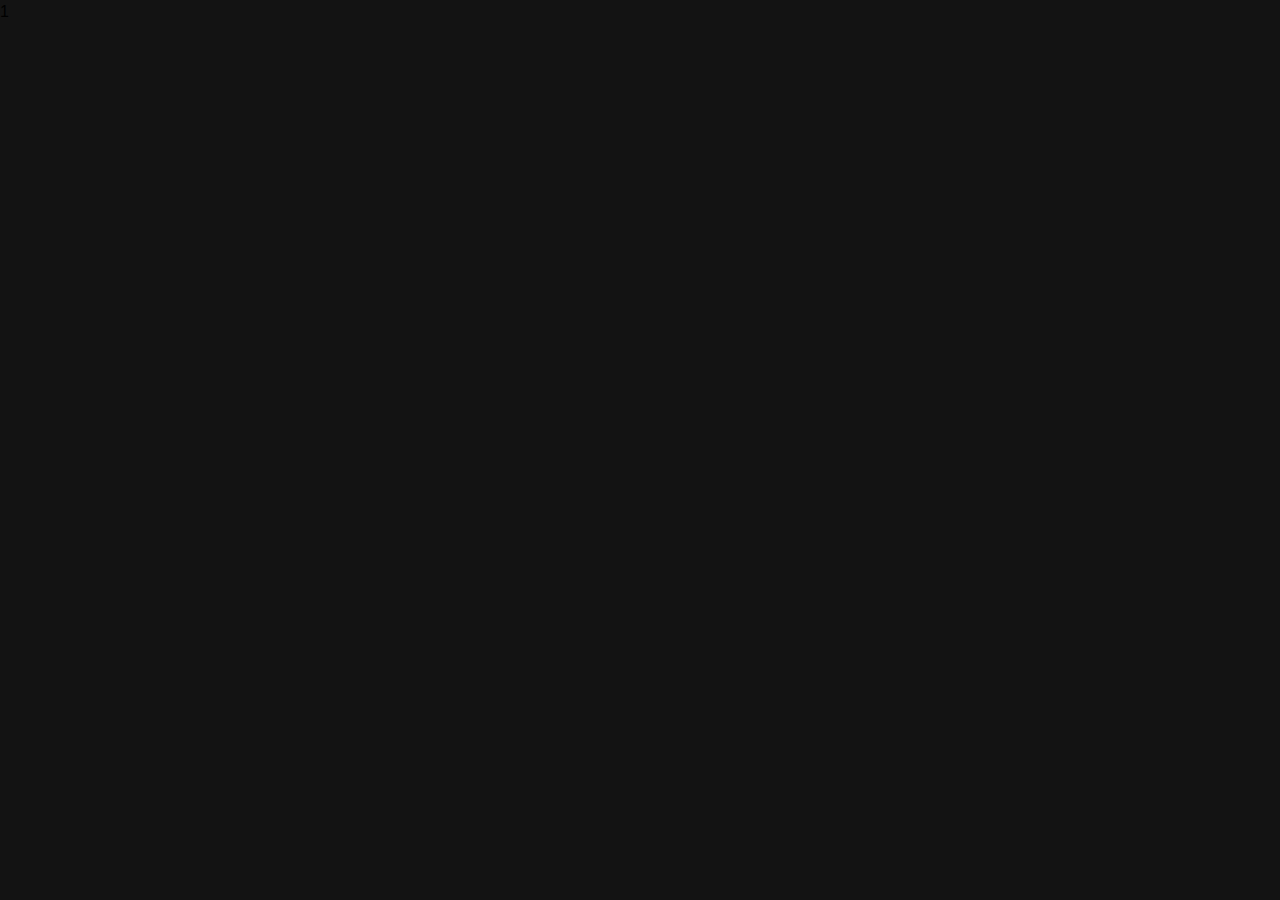
==== html_files/1.html @ b464ae2f "Reorganizing of files" ====
<!DOCTYPE html>
<html lang="en">

    <head>

        <meta charset= "UTF-8" >
        <meta name= "viewport" content="width=device-width, initial-scale=1.0" >
        <title>Show Reel - Page 1</title>

        <link rel= "stylesheet" href= "../css_files/reset.css" >
        <link rel= "stylesheet" href= "../css_files/pages.css" >

    </head>

    <body>

        1

    </body>

</html>
---- css_files/pages.css ----
@import url('https://fonts.googleapis.com/css2?family=Poppins:wght@200;400;700&display=swap');


body {
    height: 100vh;
    width: 100vw;
    background-color: #131313;
    margin: 0;
    overflow: hidden;
}
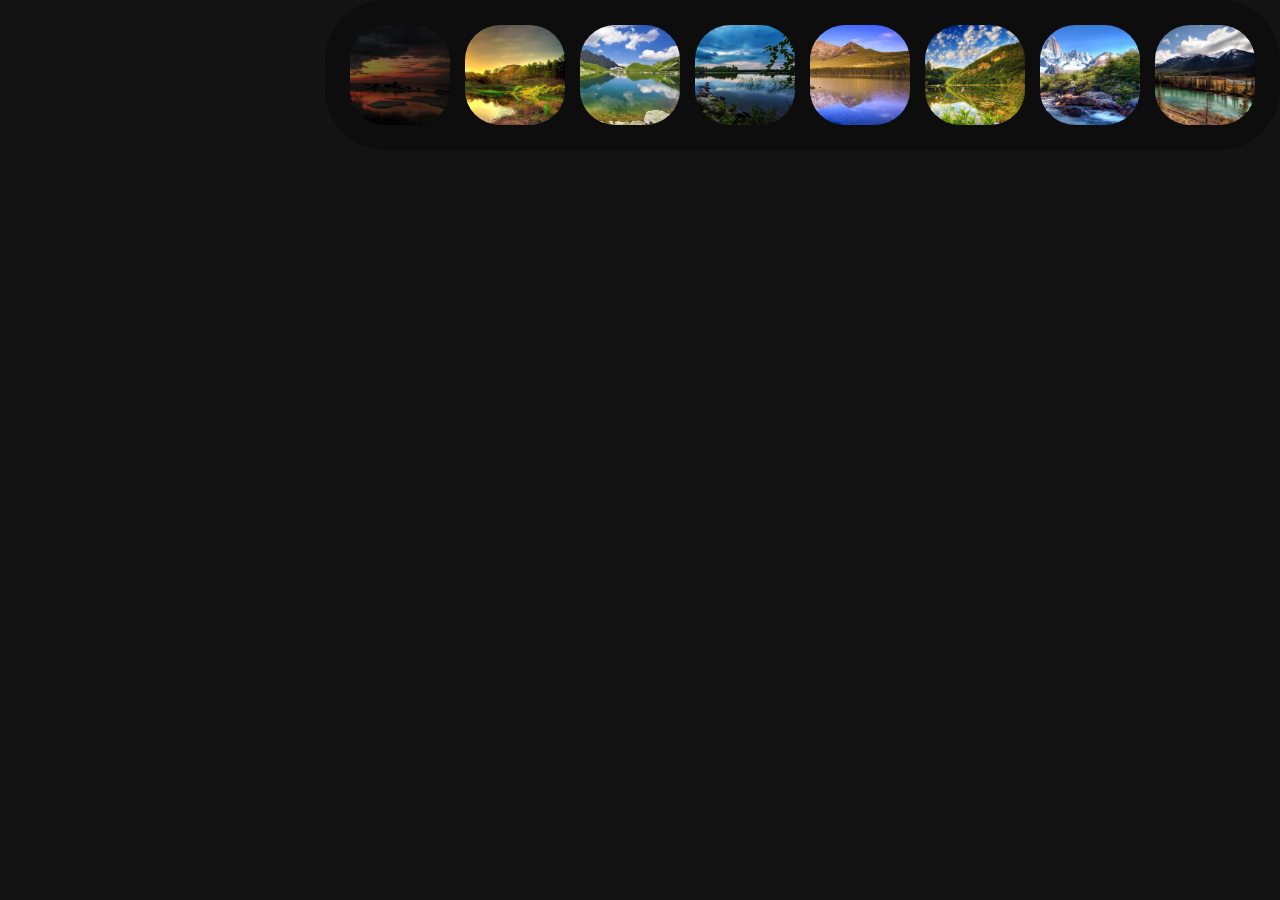
==== commit 3d023395: "Implementation of page selection bar" ====
--- a/html_files/1.html
+++ b/html_files/1.html
@@ -14,7 +14,54 @@
 
     <body>
 
-        1
+        <div id ="page-select-container">
+
+            <div id ="page-select-box">
+
+                <div id ="links"> 
+                    <a href ="../html_files/1.html" class = linkHref> 
+                        <img class = "containerImage, darkenedImage" src= "../media/page_1/thumbnail_1.jpg" draggable= "false" alt=""/> 
+                    </a> 
+                </div>
+                <div id = "links"> 
+                    <a href = "../html_files/2.html" class = linkHref>
+                        <img class = "containerImage" src= "../media/page_2/thumbnail_2.jpg" draggable= "false" alt=""/> 
+                    </a> 
+                </div>
+                <div id = "links"> 
+                    <a href = "../html_files/3.html" class = linkHref>
+                        <img class = "containerImage" src= "../media/page_3/thumbnail_3.jpg" draggable= "false" alt=""/>
+                    </a> 
+                </div>
+                <div id = "links"> 
+                    <a href = "../html_files/4.html" class = linkHref>
+                        <img class = "containerImage" src= "../media/page_4/thumbnail_4.jpg" draggable= "false" alt=""/>
+                    </a> 
+                </div>
+                <div id = "links"> 
+                    <a href = "../html_files/5.html" class = linkHref>
+                        <img class = "containerImage" src= "../media/page_5/thumbnail_5.jpg" draggable= "false" alt=""/>
+                    </a> 
+                </div>
+                <div id = "links"> 
+                    <a href = "../html_files/6.html" class = linkHref>
+                        <img class = "containerImage" src= "../media/page_6/thumbnail_6.jpg" draggable= "false" alt=""/>
+                    </a> 
+                </div>
+                <div id = "links"> 
+                    <a href = "../html_files/7.html" class = linkHref>
+                        <img class = "containerImage" src= "../media/page_7/thumbnail_7.jpg" draggable= "false" alt=""/>
+                    </a> 
+                </div>
+                <div id = "links"> 
+                    <a href = "../html_files/8.html" class = linkHref>
+                        <img class = "containerImage" src= "../media/page_8/thumbnail_8.jpg" draggable= "false" alt=""/>
+                    </a> 
+                </div>
+
+            </div>
+    
+        </div>
 
     </body>
 
--- a/css_files/pages.css
+++ b/css_files/pages.css
@@ -5,6 +5,51 @@
     height: 100vh;
     width: 100vw;
     background-color: #131313;
-    margin: 0;
     overflow: hidden;
+}
+
+#page-select-container{
+    display: flex;
+    justify-content: flex-end;
+}
+
+#page-select-box {
+    width: 955px;
+    height: 150px;
+    
+    background-color: rgba(0, 0, 0, 0.27);
+    border-radius: 60px;
+    
+    display: flex;
+    justify-content: flex-end;
+    
+}
+
+#links {
+    margin-top: 25px;
+    margin-bottom: 25px;
+    margin-left: 15px;
+    transform: translateX(-25px);
+    width: 100px;
+    height: 100px;
+}
+
+#links>.linkHref>.containerImage{
+    width: 100px;
+    height: 100px;
+    object-fit: cover;
+    border-radius: 35px;
+    object-position: 100% 50%;
+    cursor: pointer;
+}
+
+#links>.linkHref>.darkenedImage{
+    width: 100px;
+    height: 100px;
+    object-fit: cover;
+    border-radius: 35px;
+    object-position: 100% 50%;
+    cursor: pointer;
+    
+    filter: brightness(50%);
 }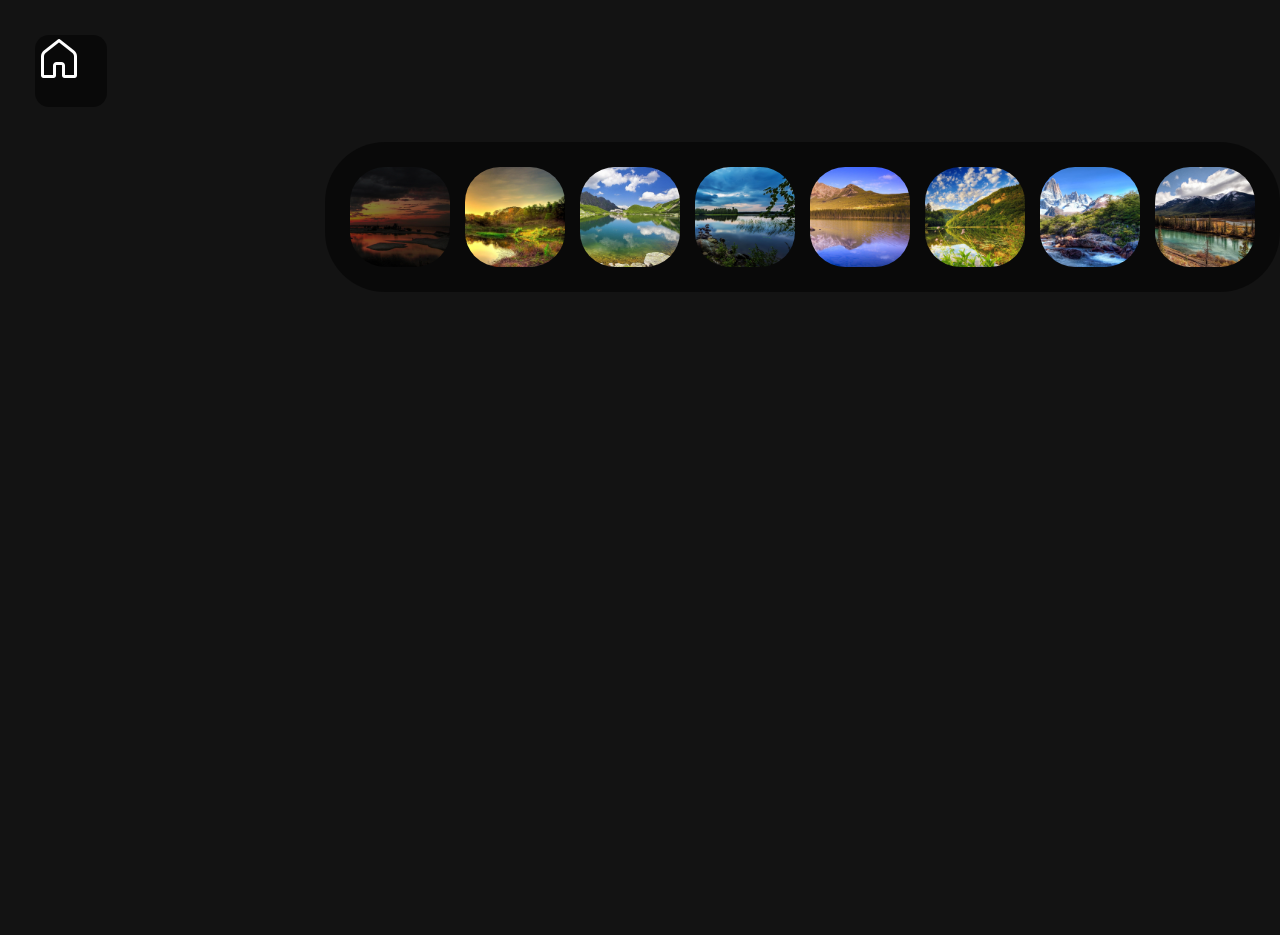
==== commit f5a09b61: "Home Button" ====
--- a/html_files/1.html
+++ b/html_files/1.html
@@ -13,6 +13,16 @@
     </head>
 
     <body>
+
+        <div id = "home-button">
+
+                <a href ="../index.html" class = homeHref> 
+
+                    <img class = "homeIcon" src= "../media/home.png" draggable= "false" alt=""/> 
+                    
+                </a>
+
+        </div>
 
         <div id ="page-select-container">
 
--- a/css_files/pages.css
+++ b/css_files/pages.css
@@ -8,6 +8,21 @@
     overflow: hidden;
 }
 
+
+#home-button {
+    margin: 35px;
+    height: 72px;
+    width: 72px;
+    background-color: rgba(0, 0, 0, 0.5);
+    border-radius: 14px;
+}
+
+#home-button>.homeHref {
+    
+    background-color: black;
+}
+
+
 #page-select-container{
     display: flex;
     justify-content: flex-end;
@@ -17,7 +32,7 @@
     width: 955px;
     height: 150px;
     
-    background-color: rgba(0, 0, 0, 0.27);
+    background-color: rgba(0, 0, 0, 0.5);
     border-radius: 60px;
     
     display: flex;
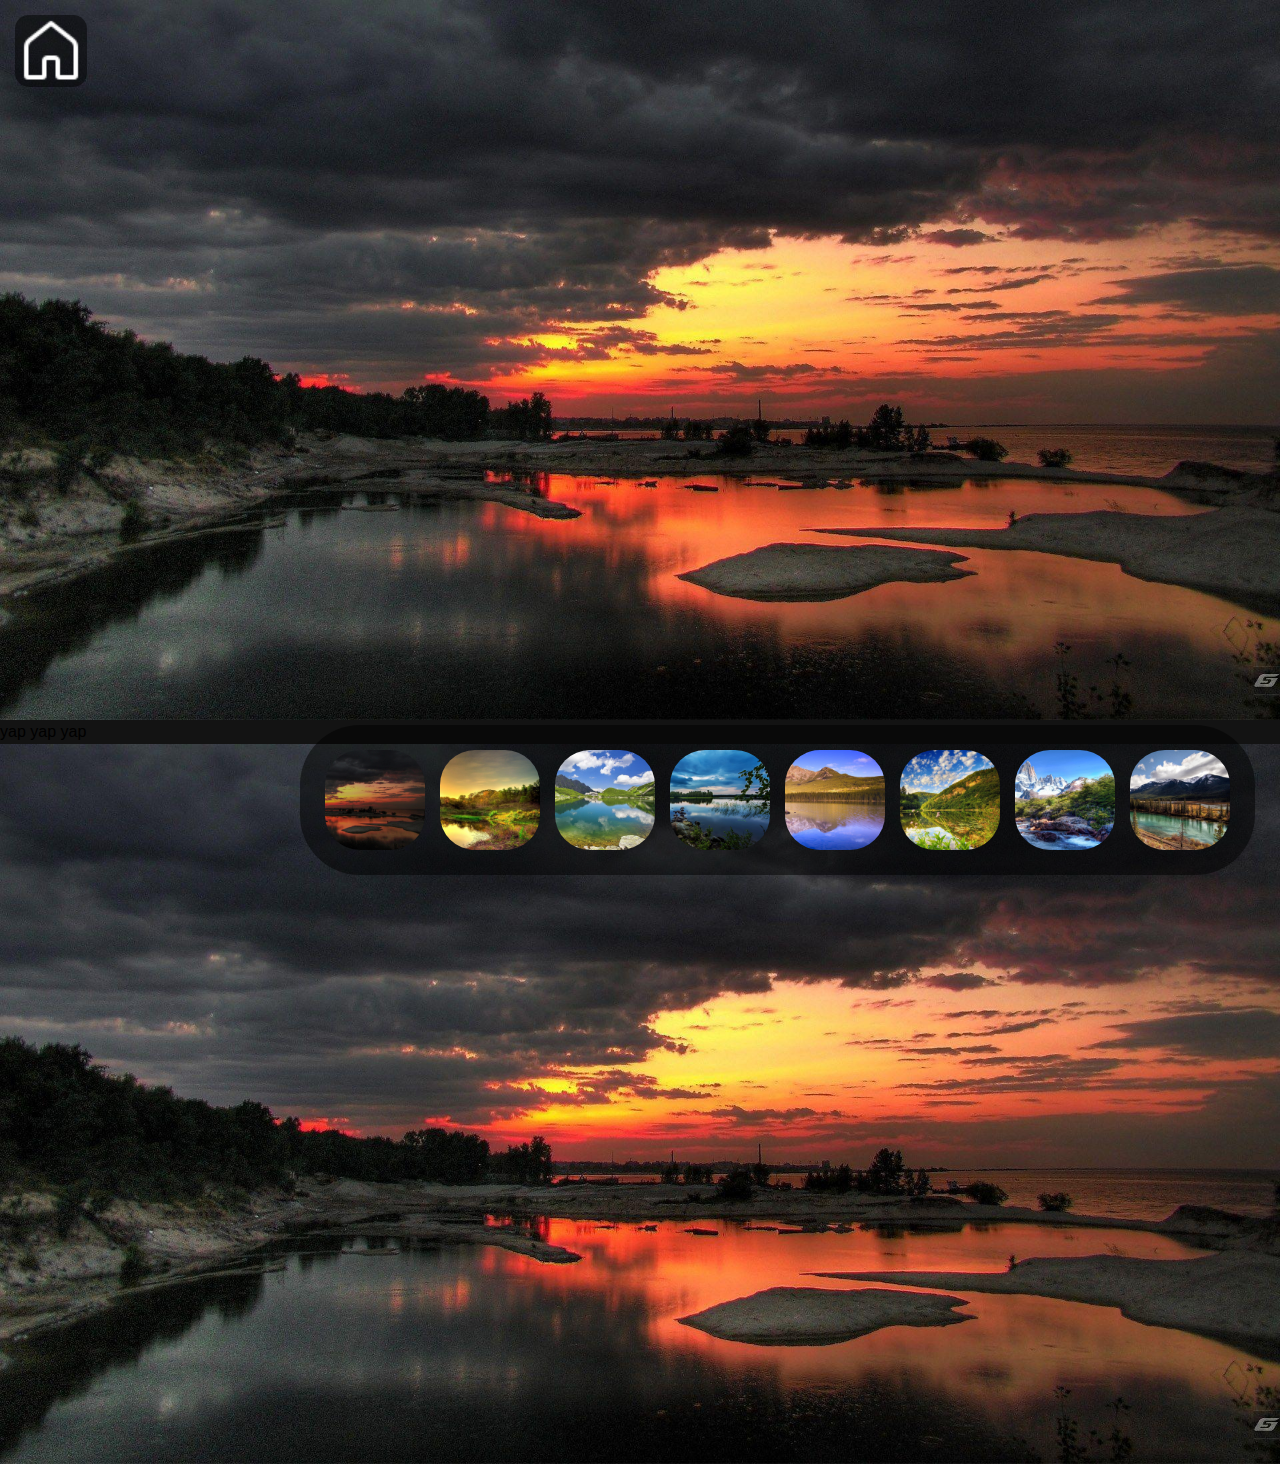
==== commit b83ee954: "Clean up of selection bar and home button" ====
--- a/html_files/1.html
+++ b/html_files/1.html
@@ -8,7 +8,7 @@
         <title>Show Reel - Page 1</title>
 
         <link rel= "stylesheet" href= "../css_files/reset.css" >
-        <link rel= "stylesheet" href= "../css_files/pages.css" >
+        <link rel= "stylesheet" href= "../css_files/pages.css" > 
 
     </head>
 
@@ -16,9 +16,9 @@
 
         <div id = "home-button">
 
-                <a href ="../index.html" class = homeHref> 
+                <a href ="../index.html" id = homeh-ref> 
 
-                    <img class = "homeIcon" src= "../media/home.png" draggable= "false" alt=""/> 
+                    <img id = "home-icon" src= "../media/home.png" draggable= "false" alt=""/> 
                     
                 </a>
 
@@ -28,42 +28,42 @@
 
             <div id ="page-select-box">
 
-                <div id ="links"> 
-                    <a href ="../html_files/1.html" class = linkHref> 
+                <div class ="links"> 
+                    <div class = linkHref> 
                         <img class = "containerImage, darkenedImage" src= "../media/page_1/thumbnail_1.jpg" draggable= "false" alt=""/> 
-                    </a> 
+                    </div> 
                 </div>
-                <div id = "links"> 
+                <div class = "links"> 
                     <a href = "../html_files/2.html" class = linkHref>
                         <img class = "containerImage" src= "../media/page_2/thumbnail_2.jpg" draggable= "false" alt=""/> 
                     </a> 
                 </div>
-                <div id = "links"> 
+                <div class = "links"> 
                     <a href = "../html_files/3.html" class = linkHref>
                         <img class = "containerImage" src= "../media/page_3/thumbnail_3.jpg" draggable= "false" alt=""/>
                     </a> 
                 </div>
-                <div id = "links"> 
+                <div class = "links"> 
                     <a href = "../html_files/4.html" class = linkHref>
                         <img class = "containerImage" src= "../media/page_4/thumbnail_4.jpg" draggable= "false" alt=""/>
                     </a> 
                 </div>
-                <div id = "links"> 
+                <div class = "links"> 
                     <a href = "../html_files/5.html" class = linkHref>
                         <img class = "containerImage" src= "../media/page_5/thumbnail_5.jpg" draggable= "false" alt=""/>
                     </a> 
                 </div>
-                <div id = "links"> 
+                <div class = "links"> 
                     <a href = "../html_files/6.html" class = linkHref>
                         <img class = "containerImage" src= "../media/page_6/thumbnail_6.jpg" draggable= "false" alt=""/>
                     </a> 
                 </div>
-                <div id = "links"> 
+                <div class = "links"> 
                     <a href = "../html_files/7.html" class = linkHref>
                         <img class = "containerImage" src= "../media/page_7/thumbnail_7.jpg" draggable= "false" alt=""/>
                     </a> 
                 </div>
-                <div id = "links"> 
+                <div class = "links"> 
                     <a href = "../html_files/8.html" class = linkHref>
                         <img class = "containerImage" src= "../media/page_8/thumbnail_8.jpg" draggable= "false" alt=""/>
                     </a> 
@@ -73,6 +73,20 @@
     
         </div>
 
+        <div id = "content-container">
+
+            <div class = "boxes">
+                <img class = "largeImage" src="../media/page_1/thumbnail_1.jpg">
+            </div>
+            <div class = "boxes">
+                <p> yap yap yap</p>
+            </div>
+            <div class = "boxes">
+                <img src="../media/page_1/thumbnail_1.jpg">
+            </div>
+
+        </div>
+
     </body>
 
 </html>--- a/css_files/pages.css
+++ b/css_files/pages.css
@@ -5,25 +5,46 @@
     height: 100vh;
     width: 100vw;
     background-color: #131313;
-    overflow: hidden;
+    overflow: auto;
 }
 
 
 #home-button {
-    margin: 35px;
+    position: fixed;
+    top: 15px;
+    left: 15px;
     height: 72px;
     width: 72px;
     background-color: rgba(0, 0, 0, 0.5);
     border-radius: 14px;
+
+    &:hover {
+     
+        filter: brightness(130%);
+        -webkit-filter: brightness(130%);
+        -moz-filter: brightness(130%);
+        -o-filter: brightness(130%);
+        -ms-filter: brightness(130%);
+
+    }
 }
 
-#home-button>.homeHref {
+#home-href {
     
     background-color: black;
 }
 
+#home-icon {
+    
+    height: 72px;
+    width: 72px;
+}
+
 
 #page-select-container{
+    position: fixed;
+    right: 25px;
+    bottom: 25px;
     display: flex;
     justify-content: flex-end;
 }
@@ -32,15 +53,17 @@
     width: 955px;
     height: 150px;
     
+    
     background-color: rgba(0, 0, 0, 0.5);
     border-radius: 60px;
     
     display: flex;
     justify-content: flex-end;
+    z-index: 3000;
     
 }
 
-#links {
+.links {
     margin-top: 25px;
     margin-bottom: 25px;
     margin-left: 15px;
@@ -49,22 +72,33 @@
     height: 100px;
 }
 
-#links>.linkHref>.containerImage{
+.containerImage{
     width: 100px;
     height: 100px;
     object-fit: cover;
     border-radius: 35px;
     object-position: 100% 50%;
     cursor: pointer;
+
+    &:hover {
+     
+        filter: brightness(130%);
+        -webkit-filter: brightness(130%);
+        -moz-filter: brightness(130%);
+        -o-filter: brightness(130%);
+        -ms-filter: brightness(130%);
+
+    }
+
 }
 
-#links>.linkHref>.darkenedImage{
+.darkenedImage{
     width: 100px;
     height: 100px;
     object-fit: cover;
     border-radius: 35px;
     object-position: 100% 50%;
-    cursor: pointer;
+    cursor: default;
     
-    filter: brightness(50%);
+    filter: brightness(75%);
 }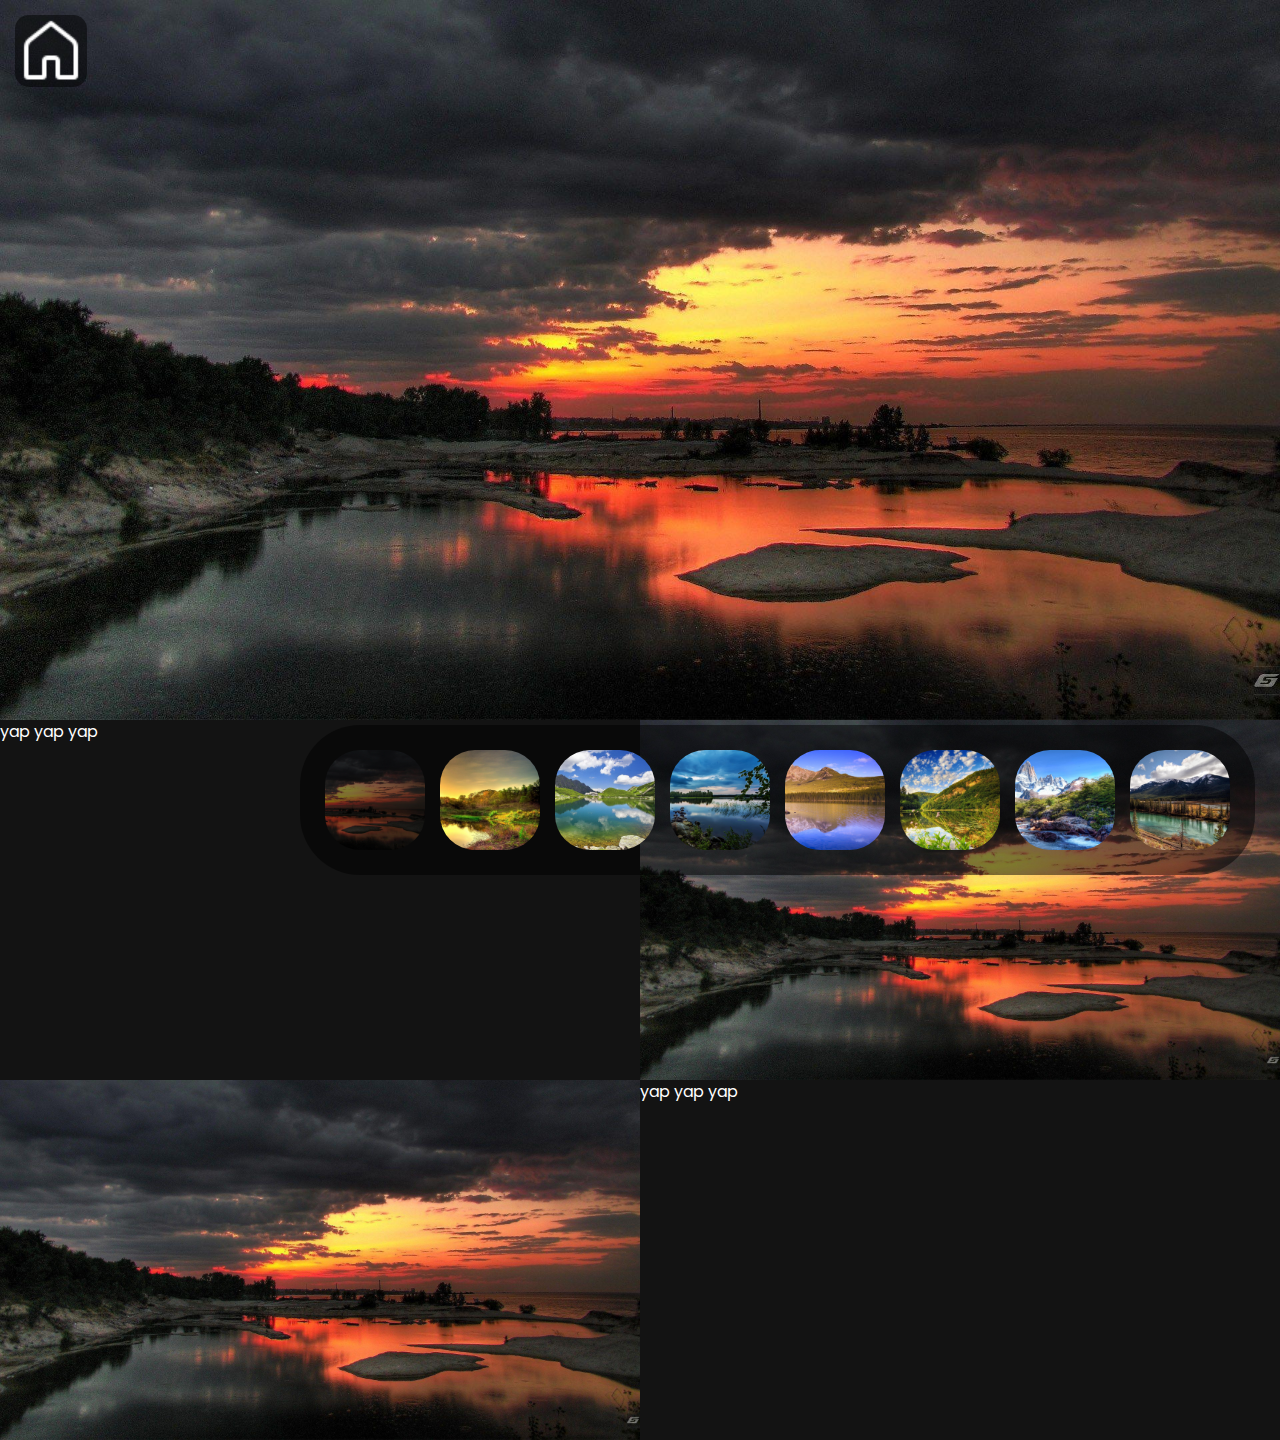
==== commit 66a91a18: "Fix to boxes in pages" ====
--- a/html_files/1.html
+++ b/html_files/1.html
@@ -75,16 +75,22 @@
 
         <div id = "content-container">
 
-            <div class = "boxes">
+            <div class = "boxes" style="--width: 2">
                 <img class = "largeImage" src="../media/page_1/thumbnail_1.jpg">
             </div>
-            <div class = "boxes">
+            <div class = "boxes" style="--width: 1">
                 <p> yap yap yap</p>
             </div>
-            <div class = "boxes">
+            <div class = "boxes" style="--width: 1">
                 <img src="../media/page_1/thumbnail_1.jpg">
             </div>
-
+            <div class = "boxes" style="--width: 1">
+                <img src="../media/page_1/thumbnail_1.jpg">
+            </div>
+            <div class = "boxes" style="--width: 1">
+                <p> yap yap yap</p>
+            </div>
+            
         </div>
 
     </body>
--- a/css_files/pages.css
+++ b/css_files/pages.css
@@ -6,6 +6,9 @@
     width: 100vw;
     background-color: #131313;
     overflow: auto;
+
+    color: #ffff;
+    font-family: 'Poppins', sans-serif; 
 }
 
 
@@ -100,5 +103,14 @@
     object-position: 100% 50%;
     cursor: default;
     
-    filter: brightness(75%);
+    filter: brightness(50%);
+}
+
+#content-container {
+    display: grid;
+    grid-template-columns: repeat(2, 1fr);
+}
+
+.boxes{
+    grid-column: span var(--width);
 }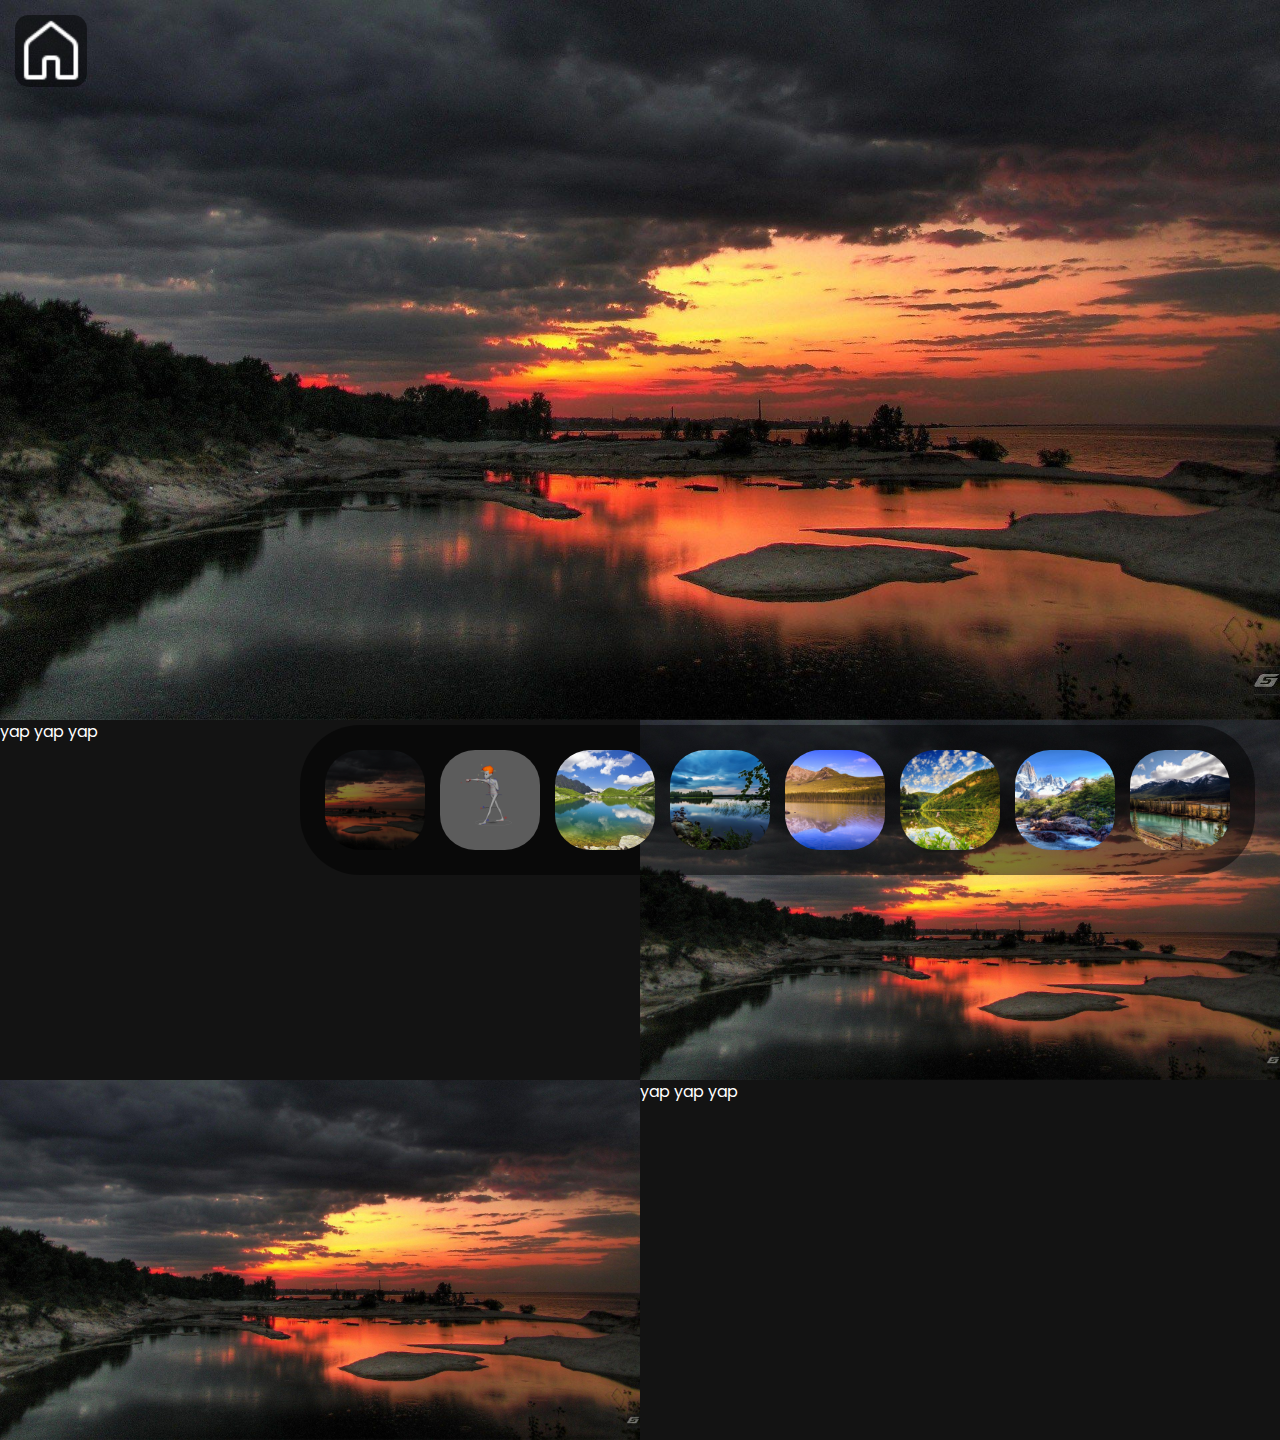
==== commit 2aca6792: "Update to a page" ====
--- a/html_files/1.html
+++ b/html_files/1.html
@@ -35,7 +35,7 @@
                 </div>
                 <div class = "links"> 
                     <a href = "../html_files/2.html" class = linkHref>
-                        <img class = "containerImage" src= "../media/page_2/thumbnail_2.jpg" draggable= "false" alt=""/> 
+                        <img class = "containerImage" src= "../media/page_2/posePunchCrop2.png" draggable= "false" alt=""/> 
                     </a> 
                 </div>
                 <div class = "links"> 
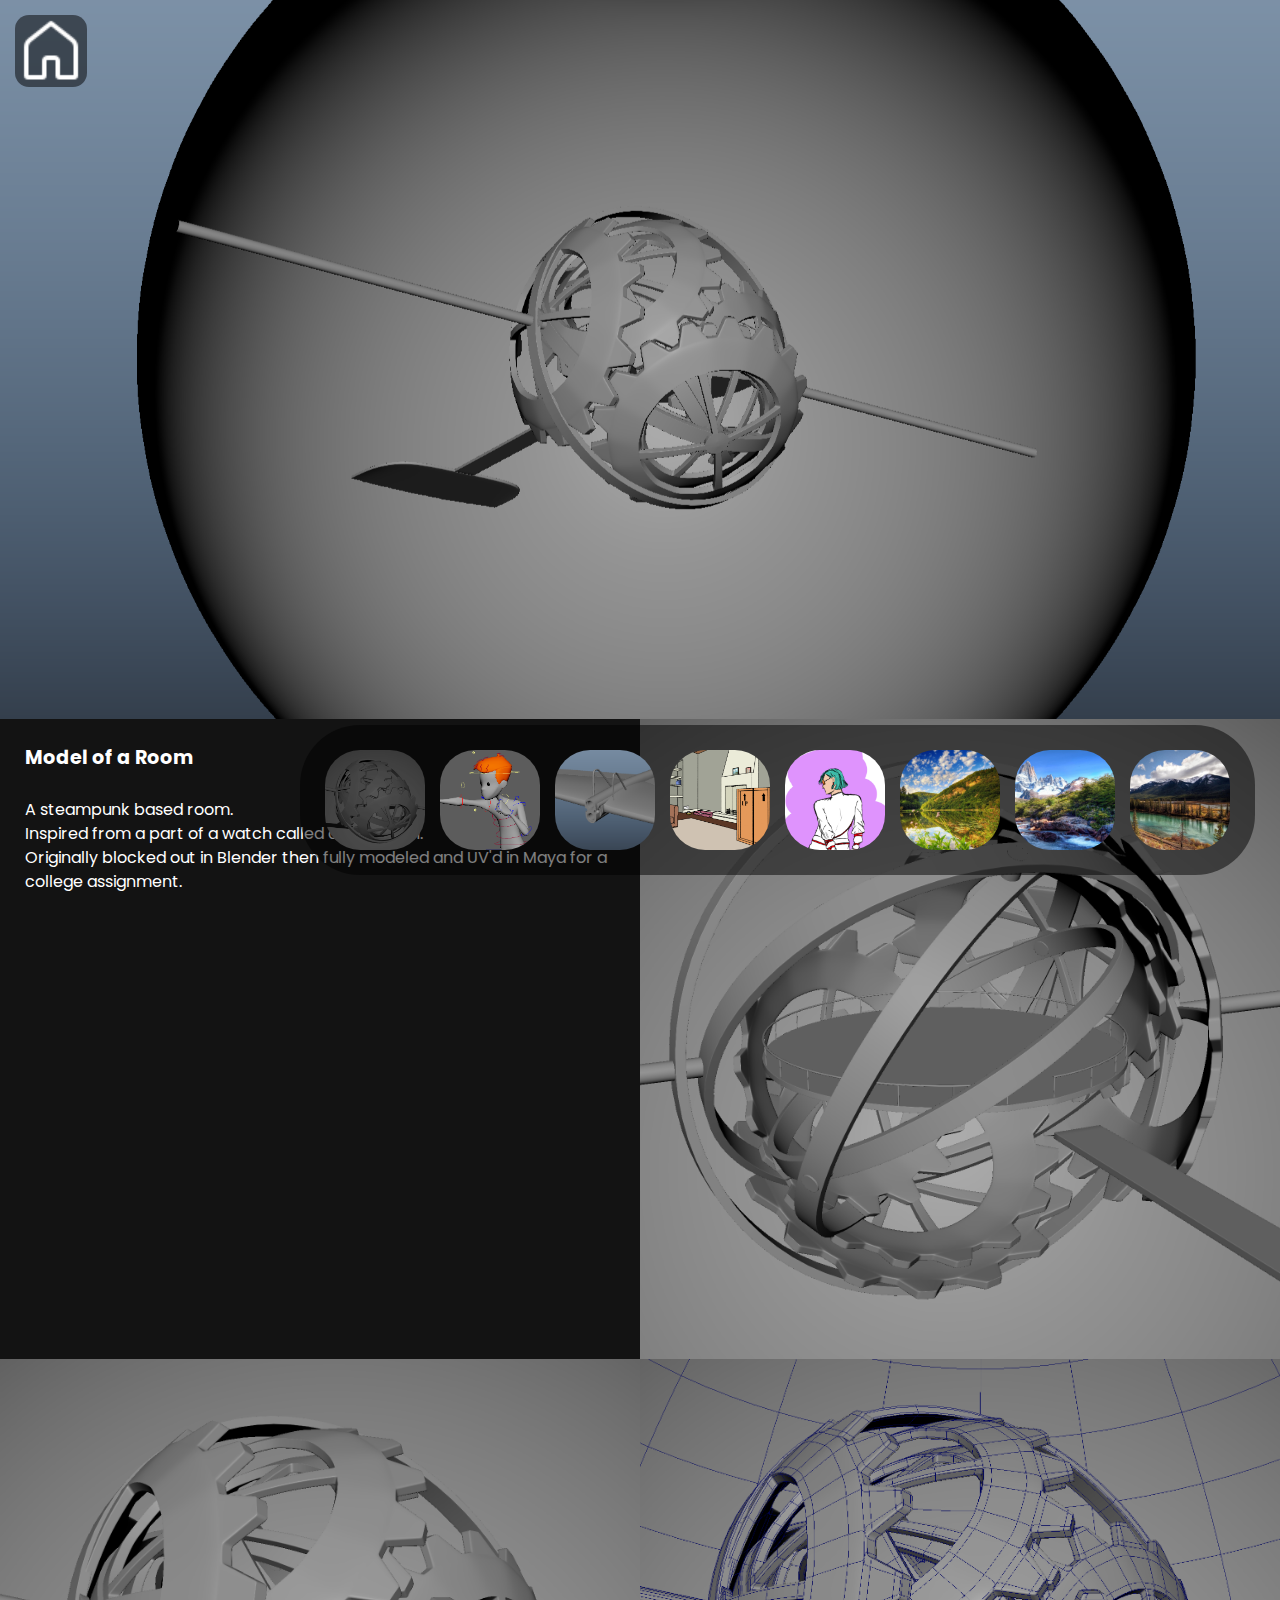
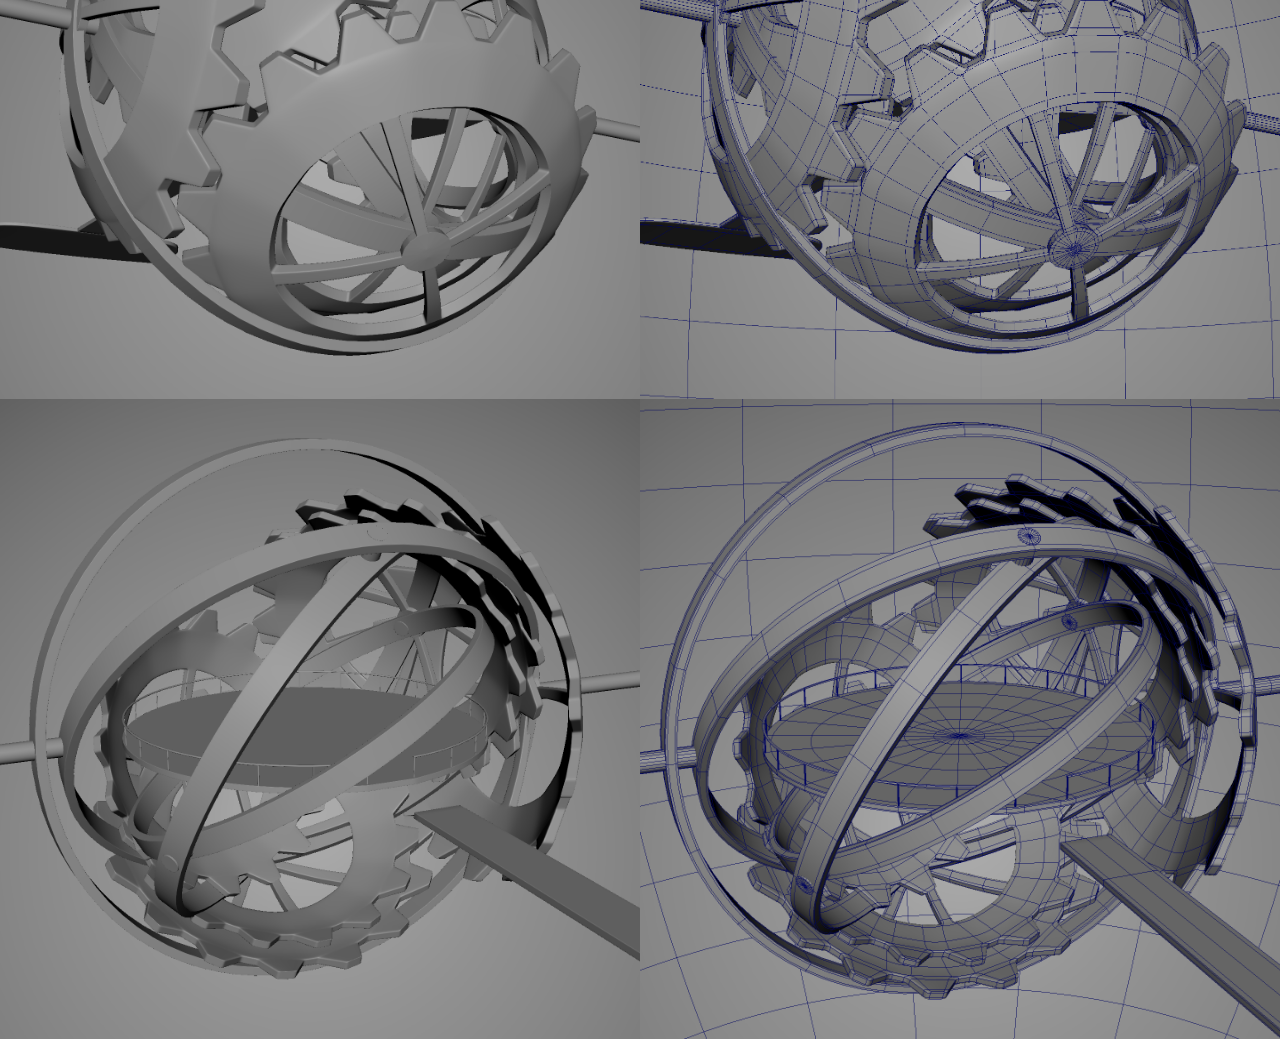
==== commit f4ea89b8: "Finish and Cleanup of Pages" ====
--- a/html_files/1.html
+++ b/html_files/1.html
@@ -5,7 +5,7 @@
 
         <meta charset= "UTF-8" >
         <meta name= "viewport" content="width=device-width, initial-scale=1.0" >
-        <title>Show Reel - Page 1</title>
+        <title>Show Reel - Heart of Copper</title>
 
         <link rel= "stylesheet" href= "../css_files/reset.css" >
         <link rel= "stylesheet" href= "../css_files/pages.css" > 
@@ -30,27 +30,27 @@
 
                 <div class ="links"> 
                     <div class = linkHref> 
-                        <img class = "containerImage, darkenedImage" src= "../media/page_1/thumbnail_1.jpg" draggable= "false" alt=""/> 
+                        <img class = "containerImage, darkenedImage" src= "../media/page_1/room1.png" draggable= "false" alt=""/> 
                     </div> 
                 </div>
                 <div class = "links"> 
                     <a href = "../html_files/2.html" class = linkHref>
-                        <img class = "containerImage" src= "../media/page_2/posePunchCrop2.png" draggable= "false" alt=""/> 
+                        <img class = "containerImage" src= "../media/page_2/posePunchCrop3.png" draggable= "false" alt=""/> 
                     </a> 
                 </div>
                 <div class = "links"> 
                     <a href = "../html_files/3.html" class = linkHref>
-                        <img class = "containerImage" src= "../media/page_3/thumbnail_3.jpg" draggable= "false" alt=""/>
+                        <img class = "containerImage" src= "../media/page_3/airshipThumbnailSmall.png" draggable= "false" alt=""/>
                     </a> 
                 </div>
                 <div class = "links"> 
                     <a href = "../html_files/4.html" class = linkHref>
-                        <img class = "containerImage" src= "../media/page_4/thumbnail_4.jpg" draggable= "false" alt=""/>
+                        <img class = "containerImage" src= "../media/page_4/thumbnailSmall.png" draggable= "false" alt=""/>
                     </a> 
                 </div>
                 <div class = "links"> 
                     <a href = "../html_files/5.html" class = linkHref>
-                        <img class = "containerImage" src= "../media/page_5/thumbnail_5.jpg" draggable= "false" alt=""/>
+                        <img class = "containerImage" src= "../media/page_5/thumbnailSmall.png" draggable= "false" alt=""/>
                     </a> 
                 </div>
                 <div class = "links"> 
@@ -76,19 +76,34 @@
         <div id = "content-container">
 
             <div class = "boxes" style="--width: 2">
-                <img class = "largeImage" src="../media/page_1/thumbnail_1.jpg">
+                <img class = "largeImage" src="../media/page_1/room2.png">
             </div>
             <div class = "boxes" style="--width: 1">
-                <p> yap yap yap</p>
+
+                <h1 class = "header">
+                    Model of a Room
+                </h1>
+                <p class = "paragraph">
+                    A steampunk based room. <br>
+                    Inspired from a part of a watch called a tourbillion.<br>
+                    Originally blocked out in Blender then fully modeled and UV'd in Maya for a college assignment.
+                </p>
+
             </div>
             <div class = "boxes" style="--width: 1">
-                <img src="../media/page_1/thumbnail_1.jpg">
+                <img src="../media/page_1/room3.png">
             </div>
             <div class = "boxes" style="--width: 1">
-                <img src="../media/page_1/thumbnail_1.jpg">
+                <img src="../media/page_1/room1.png">
             </div>
             <div class = "boxes" style="--width: 1">
-                <p> yap yap yap</p>
+                <img src="../media/page_1/room4.png">
+            </div>
+            <div class = "boxes" style="--width: 1">
+                <img src="../media/page_1/room3.png">
+            </div>
+            <div class = "boxes" style="--width: 1">
+                <img src="../media/page_1/room5.png">
             </div>
             
         </div>
--- a/css_files/pages.css
+++ b/css_files/pages.css
@@ -113,4 +113,14 @@
 
 .boxes{
     grid-column: span var(--width);
+}
+
+.header {
+    margin: 25px;
+    font-size: larger;
+}
+
+.paragraph {
+    margin: 25px;
+    
 }